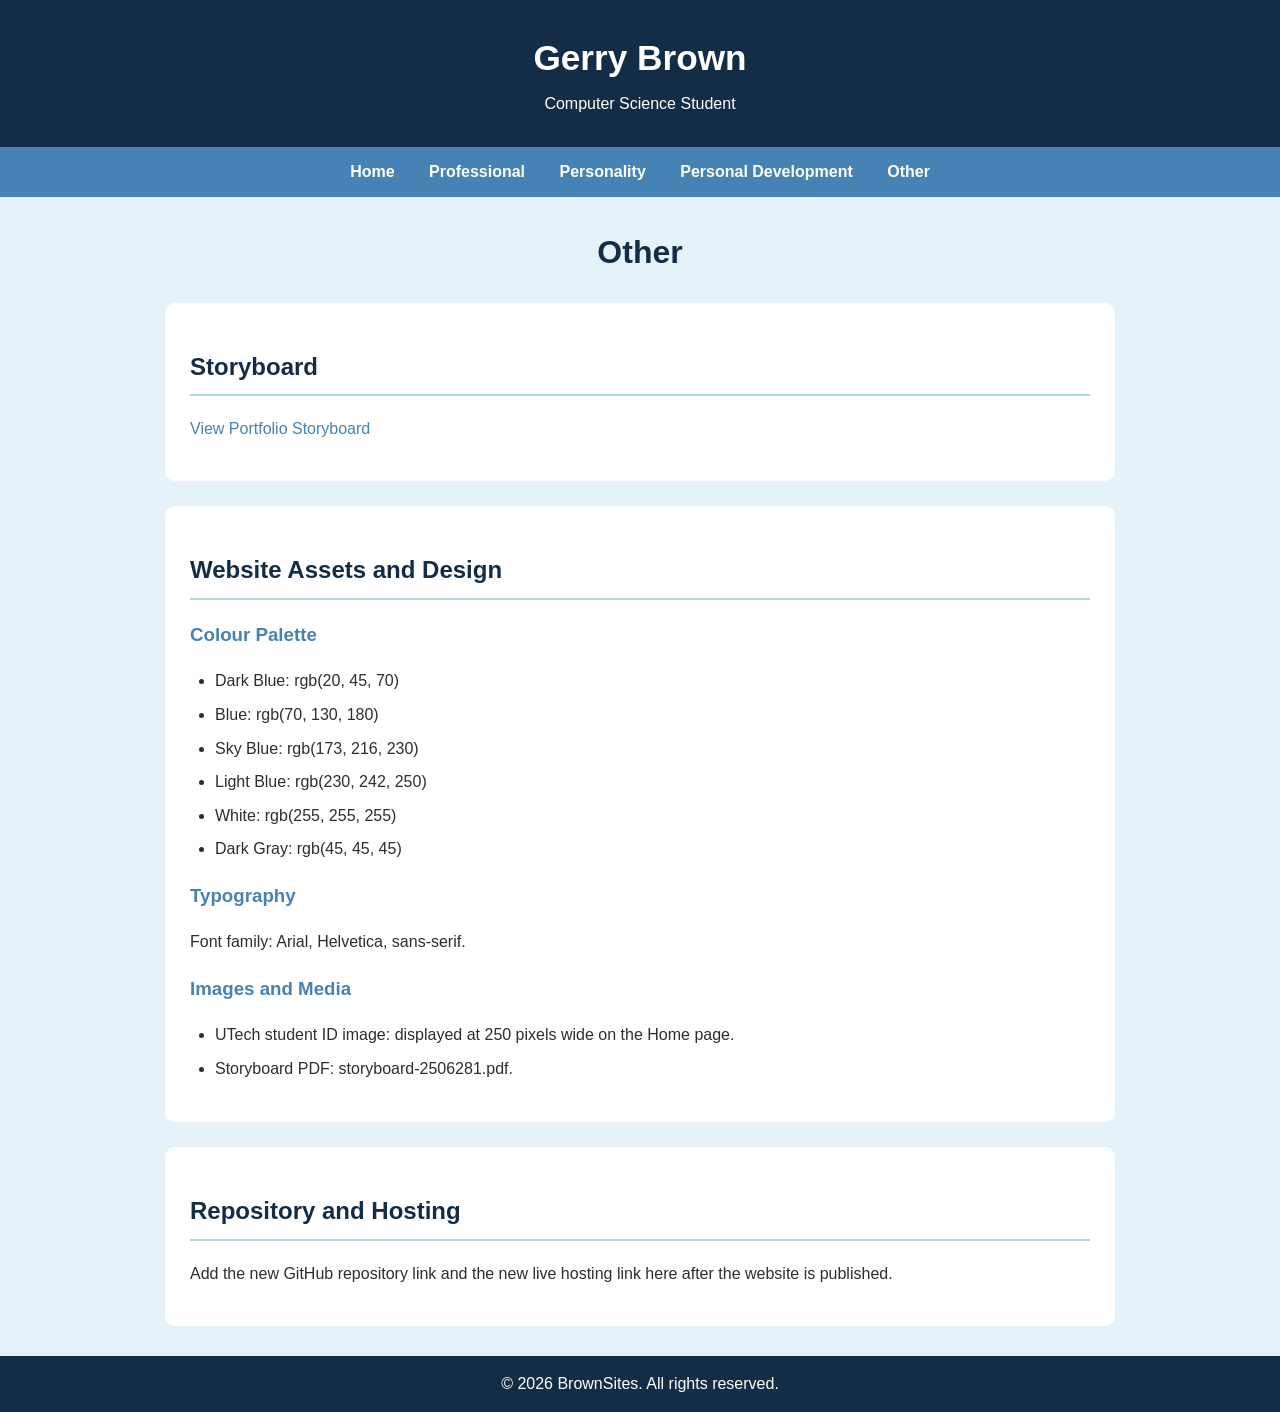
==== other.html @ 9503ed73 "Add files via upload" ====
<!DOCTYPE html>
<html lang="en">
<head>
    <meta charset="UTF-8">
    <meta name="viewport" content="width=device-width, initial-scale=1.0">
    <title>Other | Gerry Brown</title>
    <link rel="stylesheet" href="style.css">
</head>
<body>
<header>
    <h1>Gerry Brown</h1>
    <p>Computer Science Student</p>
</header>
<nav>
    <a href="index.html">Home</a>
    <a href="professional.html">Professional</a>
    <a href="personality.html">Personality</a>
    <a href="personal-development.html">Personal Development</a>
    <a href="other.html">Other</a>
</nav>
<main>
    <h1>Other</h1>
    <section>
        <h2>Storyboard</h2>
        <p><a href="storyboard-2506281.pdf" target="_blank">View Portfolio Storyboard</a></p>
    </section>
    <section>
        <h2>Website Assets and Design</h2>
        <h3>Colour Palette</h3>
        <ul>
            <li>Dark Blue: rgb(20, 45, 70)</li>
            <li>Blue: rgb(70, 130, 180)</li>
            <li>Sky Blue: rgb(173, 216, 230)</li>
            <li>Light Blue: rgb(230, 242, 250)</li>
            <li>White: rgb(255, 255, 255)</li>
            <li>Dark Gray: rgb(45, 45, 45)</li>
        </ul>
        <h3>Typography</h3>
        <p>Font family: Arial, Helvetica, sans-serif.</p>
        <h3>Images and Media</h3>
        <ul>
            <li>UTech student ID image: displayed at 250 pixels wide on the Home page.</li>
            <li>Storyboard PDF: storyboard-2506281.pdf.</li>
        </ul>
    </section>
    <section>
        <h2>Repository and Hosting</h2>
        <p>Add the new GitHub repository link and the new live hosting link here after the website is published.</p>
    </section>
</main>
<footer>
    <p>&copy; 2026 BrownSites. All rights reserved.</p>
</footer>
</body>
</html>
---- style.css ----
:root {
    --dark-blue: rgb(20, 45, 70);
    --blue: rgb(70, 130, 180);
    --sky-blue: rgb(173, 216, 230);
    --light-blue: rgb(230, 242, 250);
    --white: rgb(255, 255, 255);
    --dark-gray: rgb(45, 45, 45);

    --main-font: Arial, Helvetica, sans-serif;
}
* {
    box-sizing: border-box;
}

body {
    margin: 0;
    font-family: var(--main-font);
    background-color: var(--light-blue);
    color: var(--dark-gray);
    line-height: 1.6;
}
header {
    background-color: var(--dark-blue);
    color: var(--white);
    text-align: center;
    padding: 30px 20px;
}

header h1 {
    margin: 0;
    font-size: 2.2rem;
}

header p {
    margin: 5px 0 0;
}

nav {
    background-color: var(--blue);
    text-align: center;
    padding: 12px;
}

nav a {
    color: var(--white);
    text-decoration: none;
    margin: 0 15px;
    font-weight: bold;
}

nav a:hover {
    color: var(--dark-blue);
}
main {
    width: 90%;
    max-width: 950px;
    margin: 30px auto;
}

main > h1 {
    color: var(--dark-blue);
    text-align: center;
    margin-bottom: 25px;
}

section {
    background-color: var(--white);
    padding: 25px;
    margin-bottom: 25px;
    border-radius: 10px;
}

section h2 {
    color: var(--dark-blue);
    border-bottom: 2px solid var(--sky-blue);
    padding-bottom: 8px;
}

section h3 {
    color: var(--blue);
}

section p {
    margin-bottom: 15px;
}
main a {
    color: var(--blue);
    text-decoration: none;
}

main a:hover {
    text-decoration: underline;
}

main nav a {
    color: var(--white);
}

main nav a:hover {
    color: var(--dark-blue);
}



ul {
    padding-left: 25px;
}

li {
    margin-bottom: 8px;
}



img {
    max-width: 100%;
    height: auto;
    border-radius: 8px;
}



footer {
    background-color: var(--dark-blue);
    color: var(--white);
    text-align: center;
    padding: 15px;
    margin-top: 30px;
}

footer p {
    margin: 0;
}

.intro {
    text-align: center;
    font-size: 1.1rem;
}

#takeaway {
    border-left: 5px solid var(--blue);
}
@media (max-width: 600px) {

    header {
        padding: 20px 10px;
    }

    header h1 {
        font-size: 1.8rem;
    }

    nav {
        padding: 10px;
    }

    nav a {
        display: block;
        margin: 8px 0;
    }

    main {
        width: 95%;
        margin: 20px auto;
    }

    section {
        padding: 18px;
    }

}
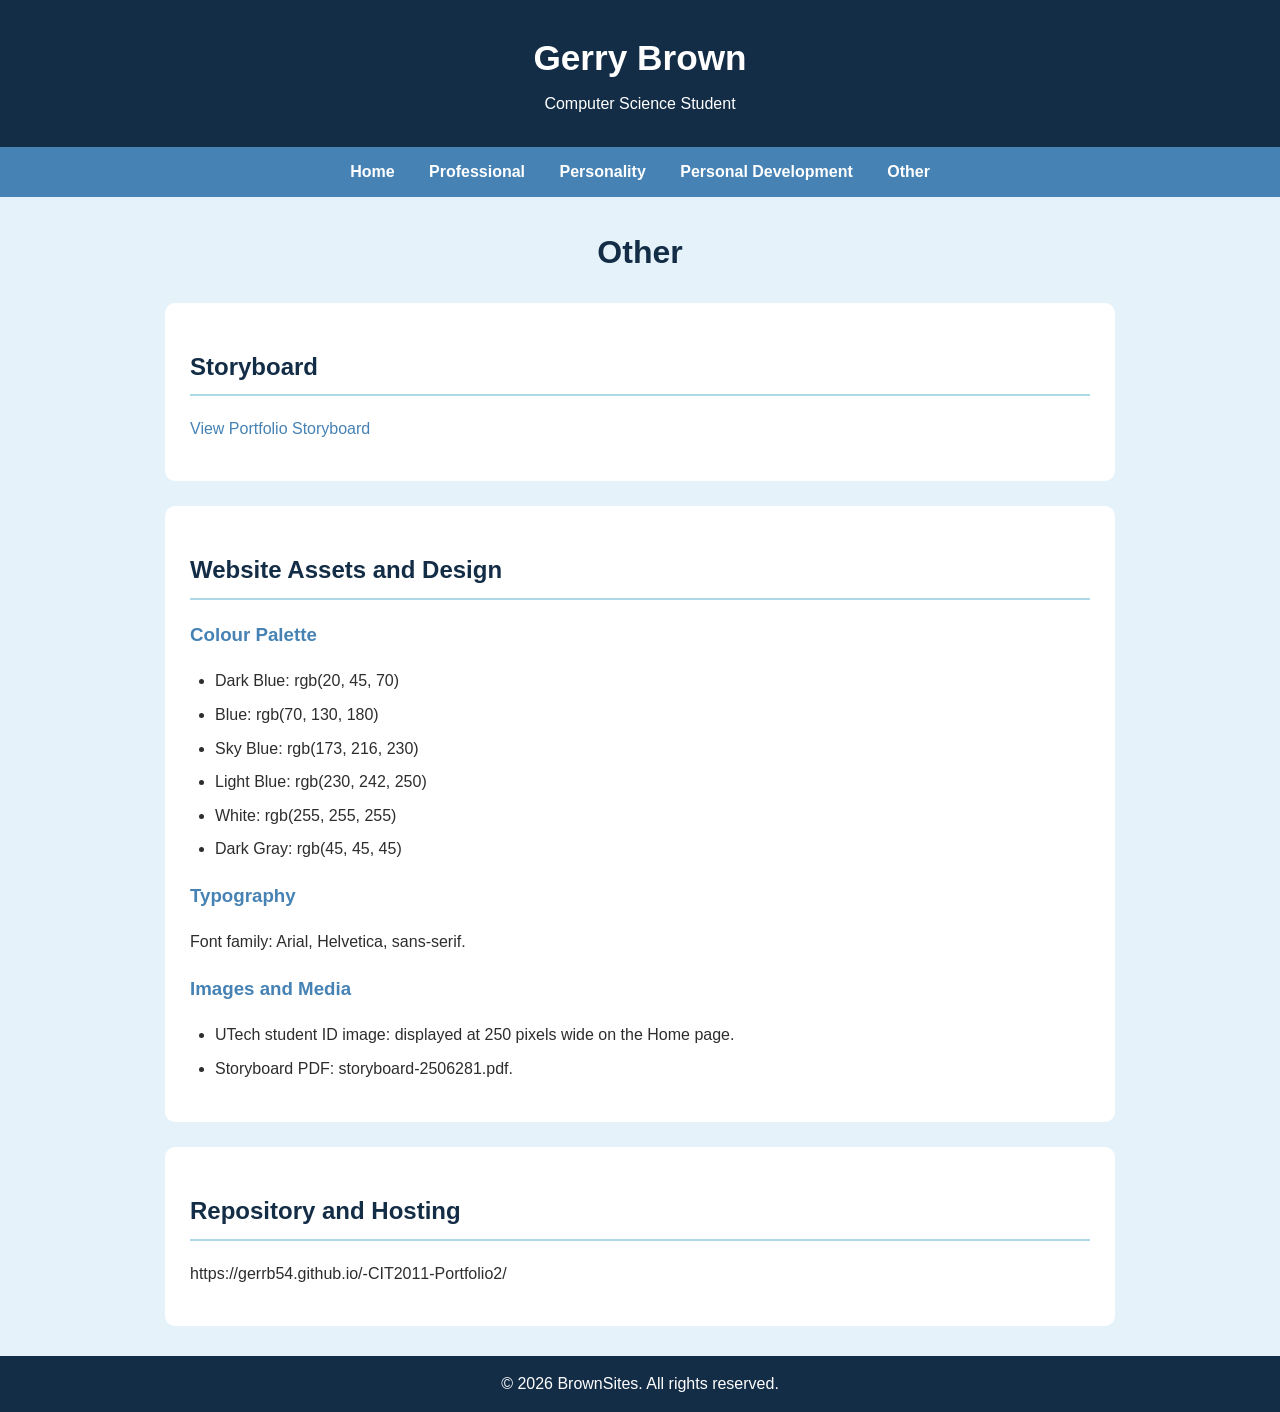
==== commit 41a12383: "Update hosting link in other.html Updated the hosting link in the repository section." ====
--- a/other.html
+++ b/other.html
@@ -45,7 +45,7 @@
     </section>
     <section>
         <h2>Repository and Hosting</h2>
-        <p>Add the new GitHub repository link and the new live hosting link here after the website is published.</p>
+        <p>https://gerrb54.github.io/-CIT2011-Portfolio2/</p>
     </section>
 </main>
 <footer>
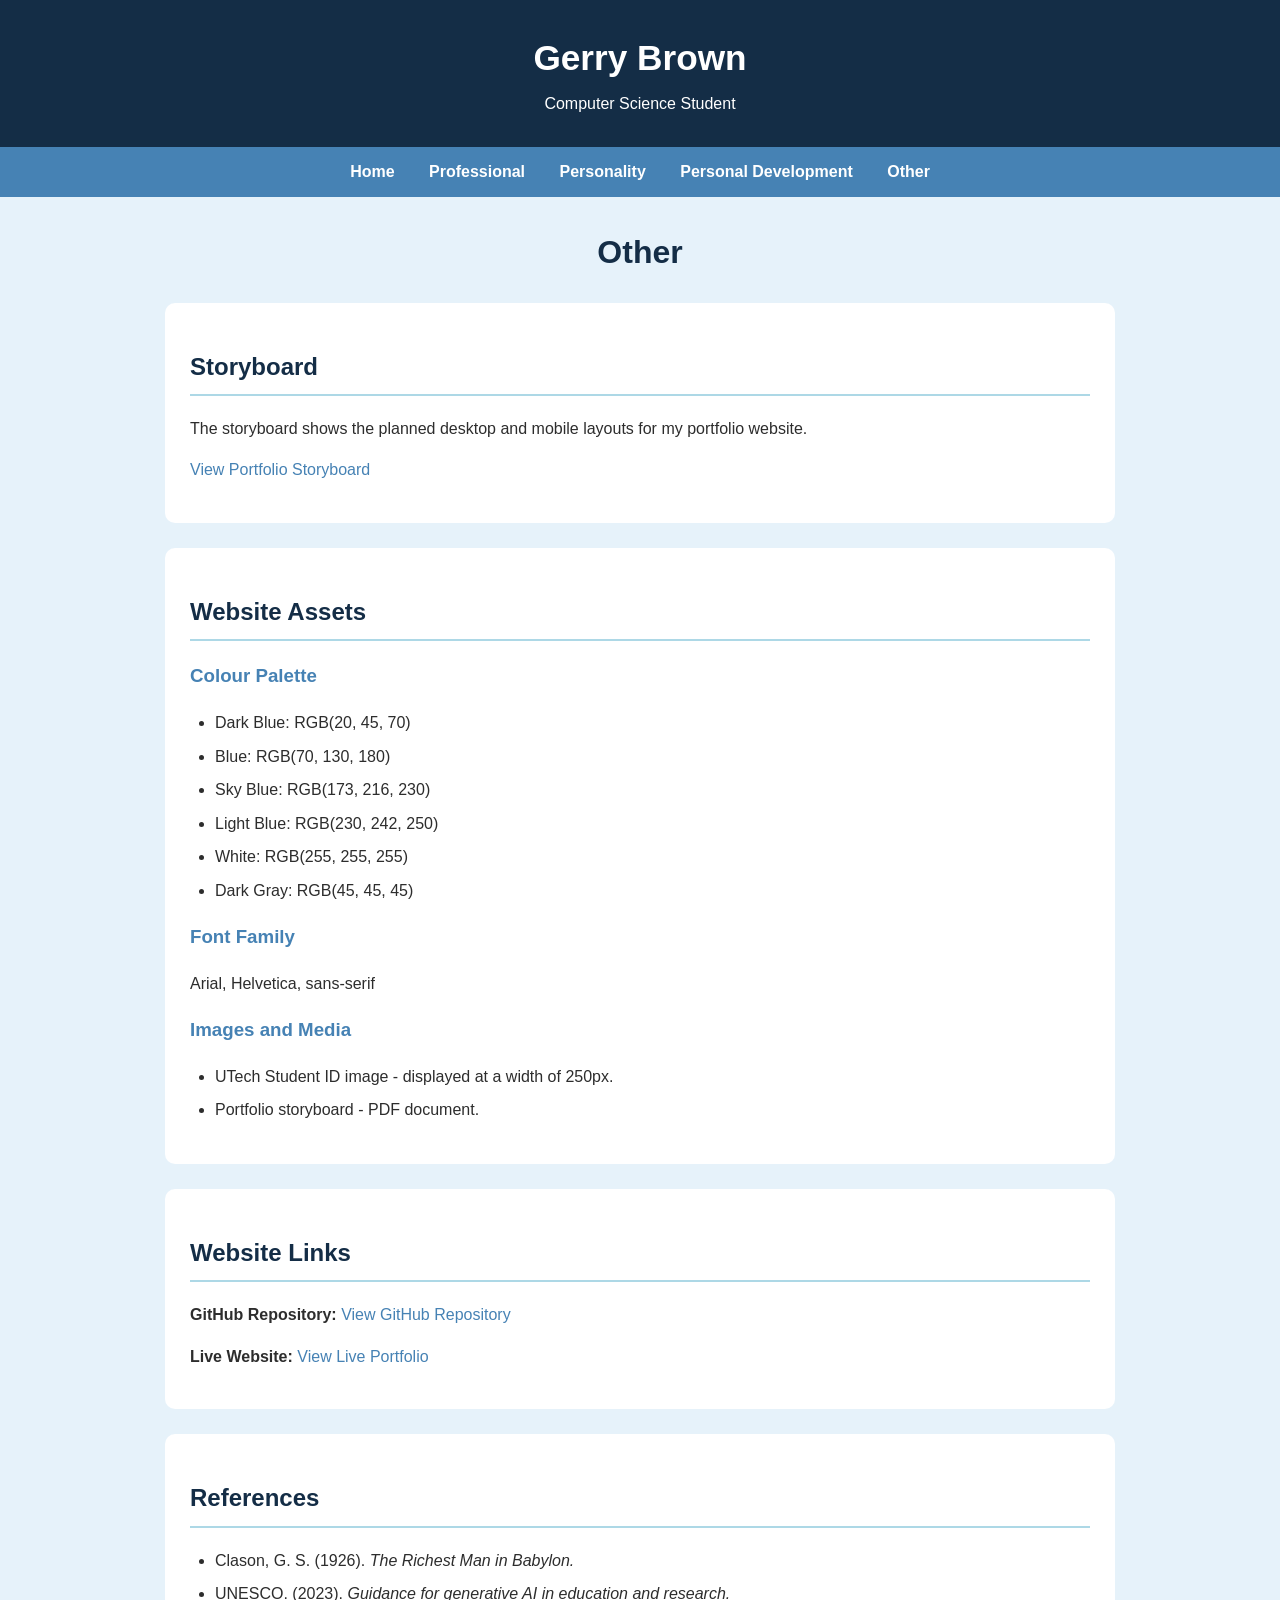
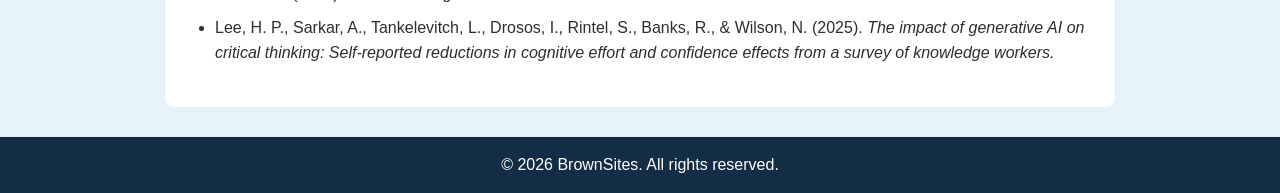
==== commit 74034d66: "Revise content and structure of other.html Updated the structure and content of the 'Other' page, in" ====
--- a/other.html
+++ b/other.html
@@ -1,55 +1,136 @@
 <!DOCTYPE html>
 <html lang="en">
+
 <head>
     <meta charset="UTF-8">
     <meta name="viewport" content="width=device-width, initial-scale=1.0">
+
     <title>Other | Gerry Brown</title>
+
     <link rel="stylesheet" href="style.css">
 </head>
+
 <body>
-<header>
-    <h1>Gerry Brown</h1>
-    <p>Computer Science Student</p>
-</header>
-<nav>
-    <a href="index.html">Home</a>
-    <a href="professional.html">Professional</a>
-    <a href="personality.html">Personality</a>
-    <a href="personal-development.html">Personal Development</a>
-    <a href="other.html">Other</a>
-</nav>
-<main>
-    <h1>Other</h1>
-    <section>
-        <h2>Storyboard</h2>
-        <p><a href="storyboard-2506281.pdf" target="_blank">View Portfolio Storyboard</a></p>
-    </section>
-    <section>
-        <h2>Website Assets and Design</h2>
-        <h3>Colour Palette</h3>
-        <ul>
-            <li>Dark Blue: rgb(20, 45, 70)</li>
-            <li>Blue: rgb(70, 130, 180)</li>
-            <li>Sky Blue: rgb(173, 216, 230)</li>
-            <li>Light Blue: rgb(230, 242, 250)</li>
-            <li>White: rgb(255, 255, 255)</li>
-            <li>Dark Gray: rgb(45, 45, 45)</li>
-        </ul>
-        <h3>Typography</h3>
-        <p>Font family: Arial, Helvetica, sans-serif.</p>
-        <h3>Images and Media</h3>
-        <ul>
-            <li>UTech student ID image: displayed at 250 pixels wide on the Home page.</li>
-            <li>Storyboard PDF: storyboard-2506281.pdf.</li>
-        </ul>
-    </section>
-    <section>
-        <h2>Repository and Hosting</h2>
-        <p>https://gerrb54.github.io/-CIT2011-Portfolio2/</p>
-    </section>
-</main>
-<footer>
-    <p>&copy; 2026 BrownSites. All rights reserved.</p>
-</footer>
+
+    <header>
+        <h1>Gerry Brown</h1>
+        <p>Computer Science Student</p>
+    </header>
+
+    <nav>
+        <a href="index.html">Home</a>
+        <a href="professional.html">Professional</a>
+        <a href="personality.html">Personality</a>
+        <a href="personal-development.html">Personal Development</a>
+        <a href="other.html">Other</a>
+    </nav>
+
+    <main>
+
+        <h1>Other</h1>
+
+        <section>
+            <h2>Storyboard</h2>
+
+            <p>
+                The storyboard shows the planned desktop and mobile layouts
+                for my portfolio website.
+            </p>
+
+            <p>
+                <a href="storyboard-2506281.pdf" target="_blank">
+                    View Portfolio Storyboard
+                </a>
+            </p>
+        </section>
+
+        <section>
+            <h2>Website Assets</h2>
+
+            <h3>Colour Palette</h3>
+
+            <ul>
+                <li>Dark Blue: RGB(20, 45, 70)</li>
+                <li>Blue: RGB(70, 130, 180)</li>
+                <li>Sky Blue: RGB(173, 216, 230)</li>
+                <li>Light Blue: RGB(230, 242, 250)</li>
+                <li>White: RGB(255, 255, 255)</li>
+                <li>Dark Gray: RGB(45, 45, 45)</li>
+            </ul>
+
+            <h3>Font Family</h3>
+
+            <p>
+                Arial, Helvetica, sans-serif
+            </p>
+
+            <h3>Images and Media</h3>
+
+            <ul>
+                <li>
+                    UTech Student ID image - displayed at a width of 250px.
+                </li>
+
+                <li>
+                    Portfolio storyboard - PDF document.
+                </li>
+            </ul>
+        </section>
+
+        <section>
+            <h2>Website Links</h2>
+
+            <p>
+                <strong>GitHub Repository:</strong>
+
+                <a href="https://github.com/gerrb54/-CIT2011-Portfolio2"
+                   target="_blank">
+                    View GitHub Repository
+                </a>
+            </p>
+
+            <p>
+                <strong>Live Website:</strong>
+
+                <a href="https://gerrb54.github.io/-CIT2011-Portfolio2/"
+                   target="_blank">
+                    View Live Portfolio
+                </a>
+            </p>
+        </section>
+
+        <section>
+            <h2>References</h2>
+
+            <ul>
+                <li>
+                    Clason, G. S. (1926).
+                    <em>The Richest Man in Babylon.</em>
+                </li>
+
+                <li>
+                    UNESCO. (2023).
+                    <em>Guidance for generative AI in education and research.</em>
+                </li>
+
+                <li>
+                    Lee, H. P., Sarkar, A., Tankelevitch, L., Drosos, I.,
+                    Rintel, S., Banks, R., &amp; Wilson, N. (2025).
+                    <em>
+                        The impact of generative AI on critical thinking:
+                        Self-reported reductions in cognitive effort and
+                        confidence effects from a survey of knowledge workers.
+                    </em>
+                </li>
+            </ul>
+        </section>
+
+    </main>
+
+    <footer>
+        <p>&copy; 2026 BrownSites. All rights reserved.</p>
+    </footer>
+
 </body>
+
 </html>
